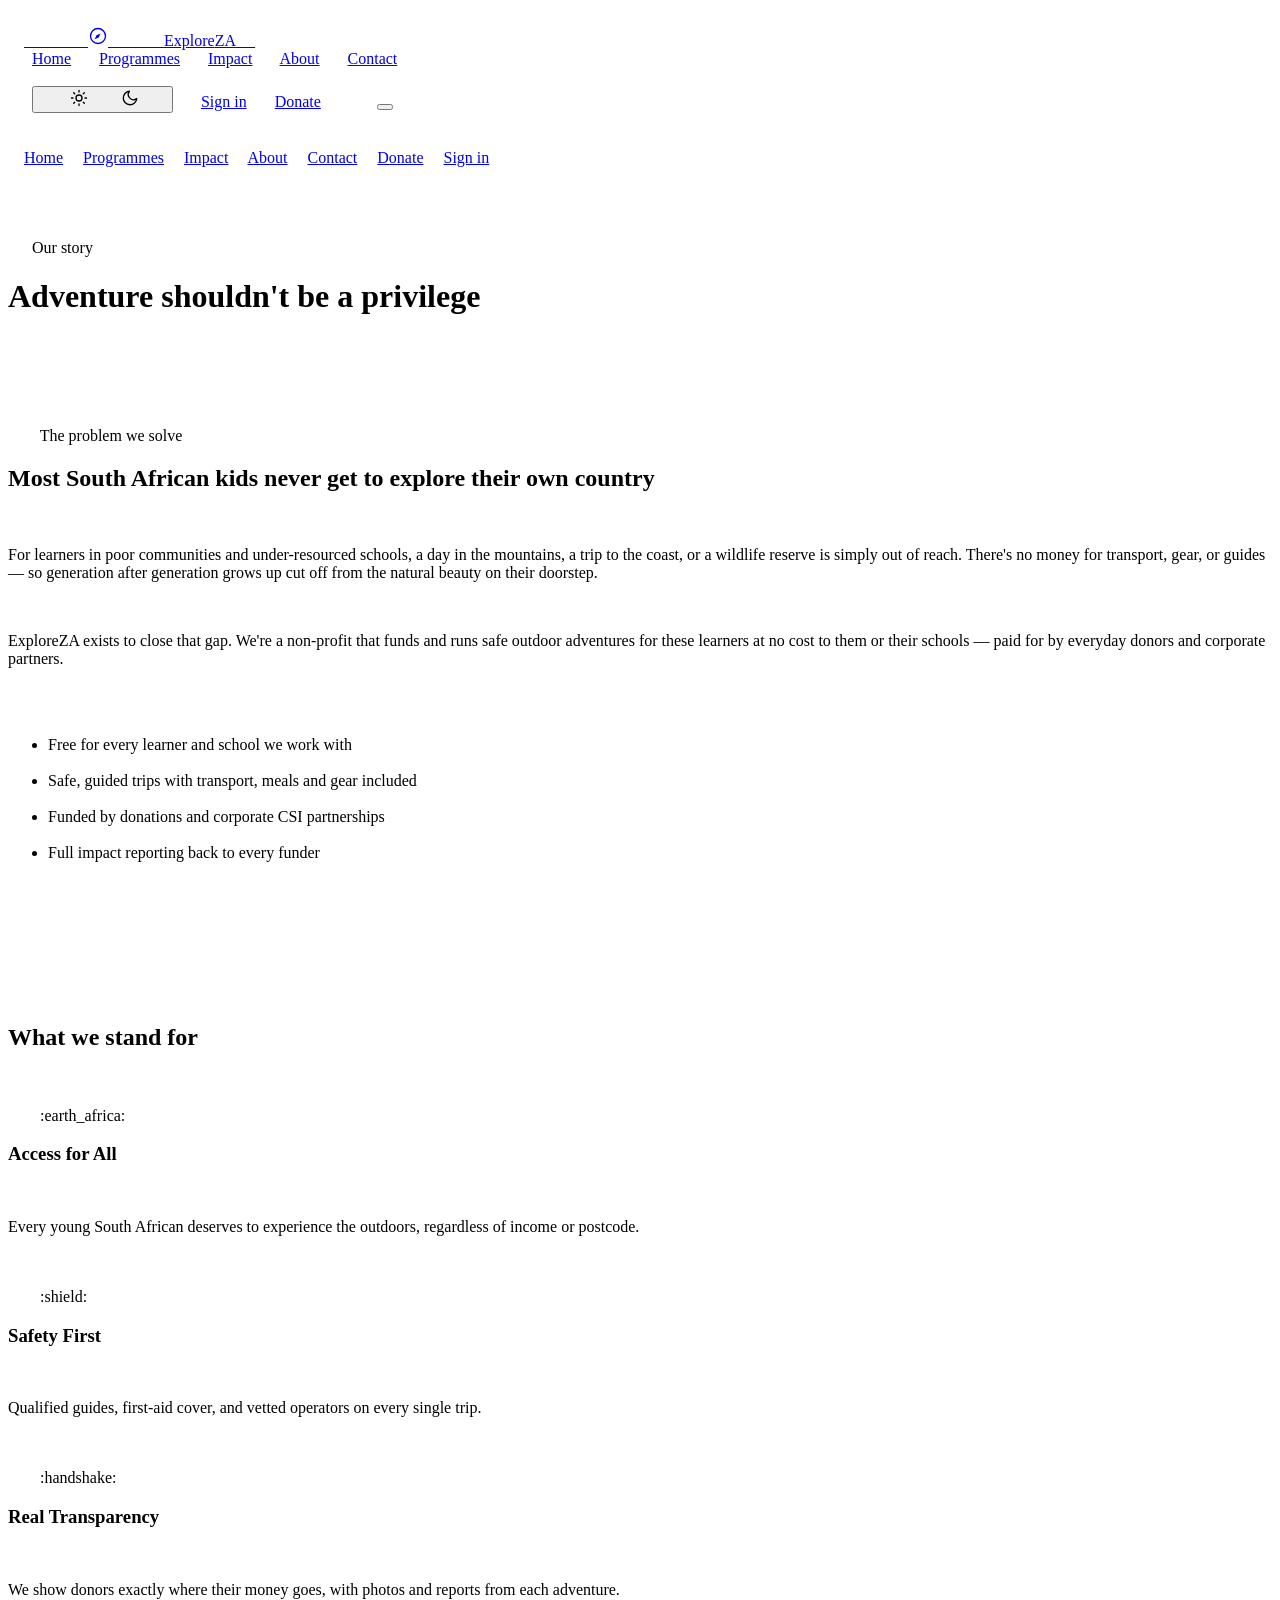
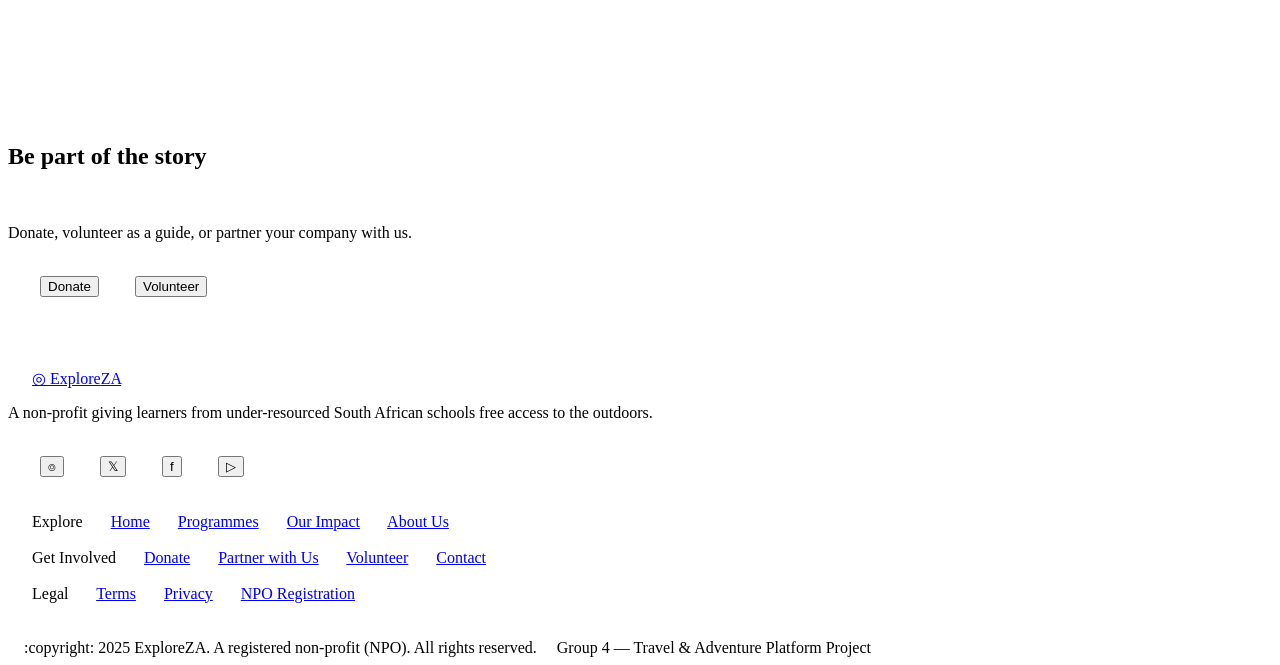
==== about.html @ 6576aa3f "added html files" ====
<!DOCTYPE html>
<html lang="en" data-theme="dark">
<head>
<meta charset="UTF-8" />
<meta name="viewport" content="width=device-width, initial-scale=1.0" />
<title>About — ExploreZA</title>
<meta name="description" content="ExploreZA is a non-profit giving learners from under-resourced South African schools free access to the outdoors." />
<script>try{var t=localStorage.getItem('exploreza-theme');if(t)document.documentElement.setAttribute('data-theme',t);}catch(e){}</script>
<link rel="preconnect" href="https://fonts.googleapis.com" />
<link rel="preconnect" href="https://fonts.gstatic.com" crossorigin />
<link href="https://fonts.googleapis.com/css2?family=Playfair+Display:ital,wght@0,500;0,600;0,700;0,800;0,900;1,500;1,600&family=DM+Sans:ital,opsz,wght@0,9..40,400;0,9..40,500;0,9..40,600;0,9..40,700&family=DM+Mono:wght@400;500&display=swap" rel="stylesheet" />
<link rel="stylesheet" href="styles.css" />
</head>
<body data-active-page="about">
<header class="nav" id="topnav">
  <div class="nav__inner">
    <a href="index.html" class="brand" aria-label="ExploreZA home">
      <span class="brand__mark" aria-hidden="true">
        <svg viewBox="0 0 24 24" width="20" height="20" fill="none">
          <circle cx="12" cy="12" r="9" stroke="currentColor" stroke-width="1.6"/>
          <path d="M15 9l-2.2 4.8L8 16l2.2-4.8L15 9z" fill="currentColor"/>
          <circle cx="12" cy="12" r="1.1" fill="var(--bg)"/>
        </svg>
      </span>
      <span class="brand__word">Explore<span class="brand__za">ZA</span></span>
    </a>
    <nav class="nav__links" aria-label="Primary">
      <a class="nav__link" data-nav="home" href="index.html">Home</a>
      <a class="nav__link" data-nav="programmes" href="programmes.html">Programmes</a>
      <a class="nav__link" data-nav="impact" href="impact.html">Impact</a>
      <a class="nav__link" data-nav="about" href="about.html">About</a>
      <a class="nav__link" data-nav="contact" href="contact.html">Contact</a>
    </nav>
    <div class="nav__actions">
      <button class="theme-toggle" id="themeToggle" aria-label="Toggle light and dark mode" title="Switch theme">
        <svg class="theme-toggle__sun" viewBox="0 0 24 24" width="18" height="18" fill="none" stroke="currentColor" stroke-width="1.8" stroke-linecap="round"><circle cx="12" cy="12" r="4"/><path d="M12 2v2M12 20v2M4.9 4.9l1.4 1.4M17.7 17.7l1.4 1.4M2 12h2M20 12h2M4.9 19.1l1.4-1.4M17.7 6.3l1.4-1.4"/></svg>
        <svg class="theme-toggle__moon" viewBox="0 0 24 24" width="18" height="18" fill="none" stroke="currentColor" stroke-width="1.8" stroke-linecap="round" stroke-linejoin="round"><path d="M21 12.8A9 9 0 1 1 11.2 3a7 7 0 0 0 9.8 9.8z"/></svg>
      </button>
      <a class="nav__signin" href="signin.html">Sign in</a>
      <a class="btn btn--primary nav__join" href="donate.html">Donate</a>
      <div class="nav__account" id="navAccount" hidden>
        <span class="nav__avatar" id="navAvatar">U</span>
        <span class="nav__hi" id="navHi">Hi</span>
        <button class="nav__signout" id="navSignout">Sign out</button>
      </div>
      <button class="nav__burger" id="navBurger" aria-label="Open menu" aria-expanded="false"><span></span><span></span><span></span></button>
    </div>
  </div>
  <nav class="nav__mobile" id="navMobile" aria-label="Mobile">
    <a class="nav__link" href="index.html">Home</a>
    <a class="nav__link" href="programmes.html">Programmes</a>
    <a class="nav__link" href="impact.html">Impact</a>
    <a class="nav__link" href="about.html">About</a>
    <a class="nav__link" href="contact.html">Contact</a>
    <a class="nav__link" href="donate.html">Donate</a>
    <a class="nav__link" href="signin.html">Sign in</a>
  </nav>
</header>
<main id="main">

  <div class="about-hero">
    <div class="about-hero__media about-hero__media--alt" aria-hidden="true"></div>
    <div class="about-hero__scrim"></div>
    <div class="container about-hero__content">
      <span class="eyebrow">Our story</span>
      <h1 class="display-xl">Adventure shouldn't be a <span class="accent">privilege</span></h1>
    </div>
  </div>

  <div class="container section">
    <div class="mission">
      <div class="mission__text">
        <span class="eyebrow">The problem we solve</span>
        <h2 class="display-lg">Most South African kids never get to explore their own country</h2>
        <p>For learners in poor communities and under-resourced schools, a day in the mountains, a trip to the coast, or a wildlife reserve is simply out of reach. There's no money for transport, gear, or guides — so generation after generation grows up cut off from the natural beauty on their doorstep.</p>
        <p>ExploreZA exists to close that gap. We're a non-profit that funds and runs safe outdoor adventures for these learners at no cost to them or their schools — paid for by everyday donors and corporate partners.</p>
        <ul class="ticklist">
          <li>Free for every learner and school we work with</li>
          <li>Safe, guided trips with transport, meals and gear included</li>
          <li>Funded by donations and corporate CSI partnerships</li>
          <li>Full impact reporting back to every funder</li>
        </ul>
      </div>
      <div class="mission__media" aria-hidden="true"></div>
    </div>
  </div>

  <div class="container section">
    <h2 class="display-lg center">What we stand for</h2>
    <div class="grid grid--3 values">
      <article class="value-card">
        <span class="value-card__icon">:earth_africa:</span>
        <h3>Access for All</h3>
        <p>Every young South African deserves to experience the outdoors, regardless of income or postcode.</p>
      </article>
      <article class="value-card">
        <span class="value-card__icon">:shield:</span>
        <h3>Safety First</h3>
        <p>Qualified guides, first-aid cover, and vetted operators on every single trip.</p>
      </article>
      <article class="value-card">
        <span class="value-card__icon">:handshake:</span>
        <h3>Real Transparency</h3>
        <p>We show donors exactly where their money goes, with photos and reports from each adventure.</p>
      </article>
    </div>
  </div>

  <div class="container section">
    <div class="cta-block">
      <h2 class="display-lg">Be part of the story</h2>
      <p>Donate, volunteer as a guide, or partner your company with us.</p>
      <div class="hero__cta" style="justify-content:center">
        <button class="btn btn--primary btn--lg" data-page="donate">Donate</button>
        <button class="btn btn--ghost btn--lg" data-page="contact">Volunteer</button>
      </div>
    </div>
  </div>

</main>

<footer class="footer" id="footer">
  <div class="container footer__inner">
    <div class="footer__brand">
      <a href="index.html" class="brand"><span class="brand__mark accent">◎</span> <span class="brand__word">Explore<span class="brand__za">ZA</span></span></a>
      <p>A non-profit giving learners from under-resourced South African schools free access to the outdoors.</p>
      <div class="footer__social">
        <button aria-label="Instagram" data-social="Instagram">⌾</button>
        <button aria-label="X" data-social="X">𝕏</button>
        <button aria-label="Facebook" data-social="Facebook">f</button>
        <button aria-label="YouTube" data-social="YouTube">▷</button>
      </div>
    </div>
    <nav class="footer__col">
      <span class="footer__head">Explore</span>
      <a class="footer__link" href="index.html">Home</a>
      <a class="footer__link" href="programmes.html">Programmes</a>
      <a class="footer__link" href="impact.html">Our Impact</a>
      <a class="footer__link" href="about.html">About Us</a>
    </nav>
    <nav class="footer__col">
      <span class="footer__head">Get Involved</span>
      <a class="footer__link" href="donate.html">Donate</a>
      <a class="footer__link" href="donate.html#partner">Partner with Us</a>
      <a class="footer__link" href="contact.html">Volunteer</a>
      <a class="footer__link" href="contact.html">Contact</a>
    </nav>
    <nav class="footer__col">
      <span class="footer__head">Legal</span>
      <a class="footer__link" href="terms.html">Terms</a>
      <a class="footer__link" href="privacy.html">Privacy</a>
      <a class="footer__link" href="contact.html">NPO Registration</a>
    </nav>
  </div>
  <div class="container footer__bottom">
    <span>:copyright: 2025 ExploreZA. A registered non-profit (NPO). All rights reserved.</span>
    <span>Group 4 — Travel &amp; Adventure Platform Project</span>
  </div>
</footer>

<div class="toast" id="toast" hidden></div>
<script src="script.js"></script>
</body>
</html>
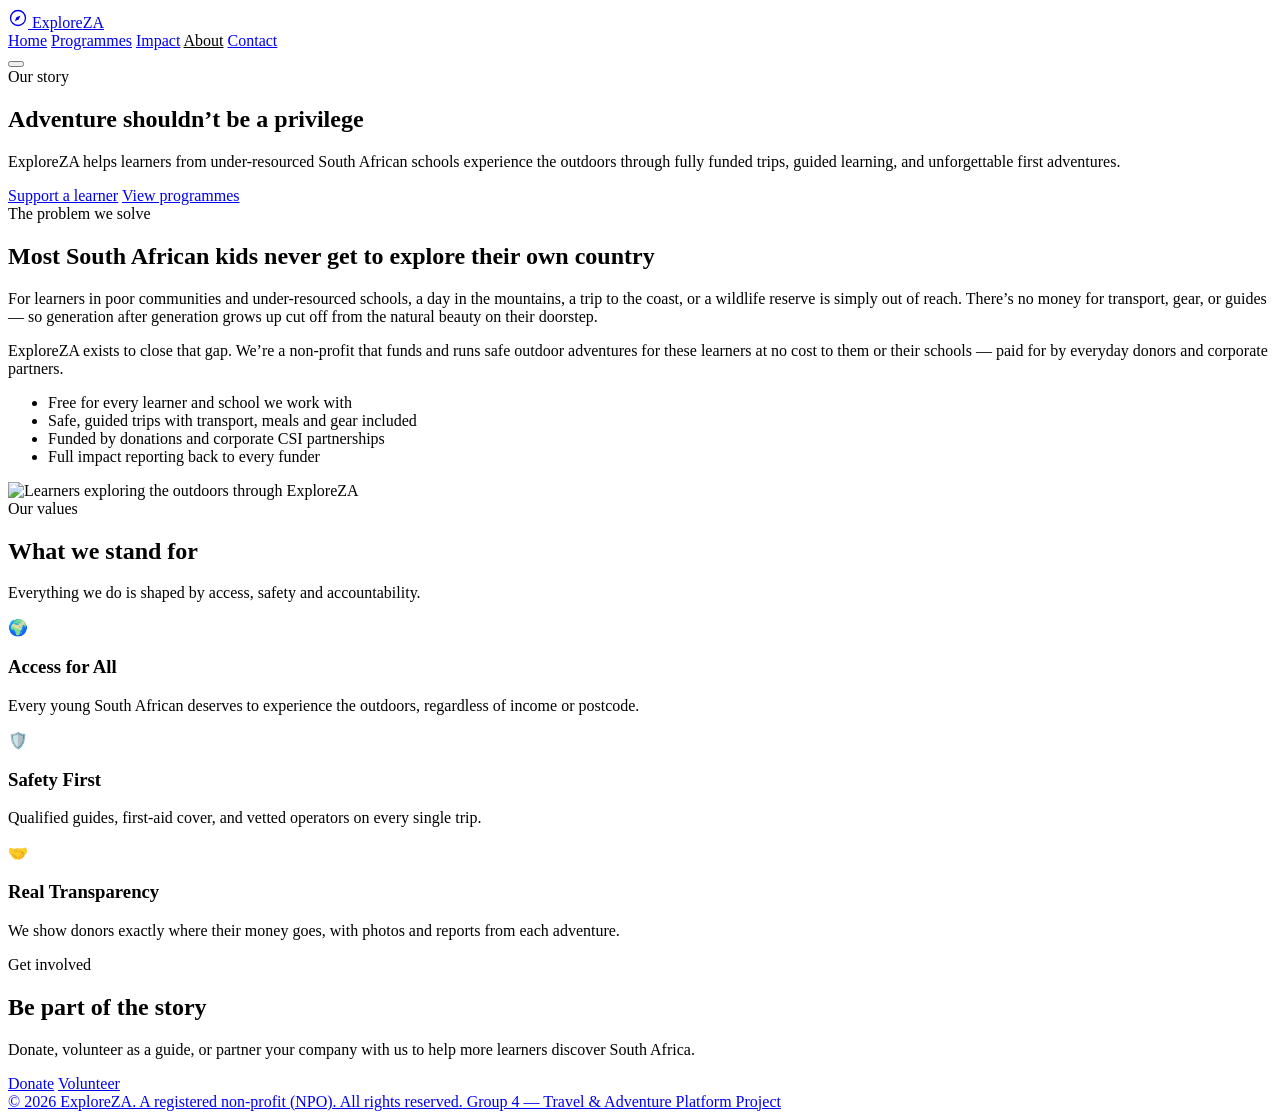
==== commit b7cfe43c: "Updated contact,about & donate.html" ====
--- a/about.html
+++ b/about.html
@@ -1,164 +1,210 @@
-<!DOCTYPE html>
-<html lang="en" data-theme="dark">
-<head>
-<meta charset="UTF-8" />
-<meta name="viewport" content="width=device-width, initial-scale=1.0" />
-<title>About — ExploreZA</title>
-<meta name="description" content="ExploreZA is a non-profit giving learners from under-resourced South African schools free access to the outdoors." />
-<script>try{var t=localStorage.getItem('exploreza-theme');if(t)document.documentElement.setAttribute('data-theme',t);}catch(e){}</script>
-<link rel="preconnect" href="https://fonts.googleapis.com" />
-<link rel="preconnect" href="https://fonts.gstatic.com" crossorigin />
-<link href="https://fonts.googleapis.com/css2?family=Playfair+Display:ital,wght@0,500;0,600;0,700;0,800;0,900;1,500;1,600&family=DM+Sans:ital,opsz,wght@0,9..40,400;0,9..40,500;0,9..40,600;0,9..40,700&family=DM+Mono:wght@400;500&display=swap" rel="stylesheet" />
-<link rel="stylesheet" href="styles.css" />
-</head>
-<body data-active-page="about">
-<header class="nav" id="topnav">
-  <div class="nav__inner">
-    <a href="index.html" class="brand" aria-label="ExploreZA home">
-      <span class="brand__mark" aria-hidden="true">
-        <svg viewBox="0 0 24 24" width="20" height="20" fill="none">
-          <circle cx="12" cy="12" r="9" stroke="currentColor" stroke-width="1.6"/>
-          <path d="M15 9l-2.2 4.8L8 16l2.2-4.8L15 9z" fill="currentColor"/>
-          <circle cx="12" cy="12" r="1.1" fill="var(--bg)"/>
-        </svg>
-      </span>
-      <span class="brand__word">Explore<span class="brand__za">ZA</span></span>
-    </a>
-    <nav class="nav__links" aria-label="Primary">
-      <a class="nav__link" data-nav="home" href="index.html">Home</a>
-      <a class="nav__link" data-nav="programmes" href="programmes.html">Programmes</a>
-      <a class="nav__link" data-nav="impact" href="impact.html">Impact</a>
-      <a class="nav__link" data-nav="about" href="about.html">About</a>
-      <a class="nav__link" data-nav="contact" href="contact.html">Contact</a>
-    </nav>
-    <div class="nav__actions">
-      <button class="theme-toggle" id="themeToggle" aria-label="Toggle light and dark mode" title="Switch theme">
-        <svg class="theme-toggle__sun" viewBox="0 0 24 24" width="18" height="18" fill="none" stroke="currentColor" stroke-width="1.8" stroke-linecap="round"><circle cx="12" cy="12" r="4"/><path d="M12 2v2M12 20v2M4.9 4.9l1.4 1.4M17.7 17.7l1.4 1.4M2 12h2M20 12h2M4.9 19.1l1.4-1.4M17.7 6.3l1.4-1.4"/></svg>
-        <svg class="theme-toggle__moon" viewBox="0 0 24 24" width="18" height="18" fill="none" stroke="currentColor" stroke-width="1.8" stroke-linecap="round" stroke-linejoin="round"><path d="M21 12.8A9 9 0 1 1 11.2 3a7 7 0 0 0 9.8 9.8z"/></svg>
-      </button>
-      <a class="nav__signin" href="signin.html">Sign in</a>
-      <a class="btn btn--primary nav__join" href="donate.html">Donate</a>
-      <div class="nav__account" id="navAccount" hidden>
-        <span class="nav__avatar" id="navAvatar">U</span>
-        <span class="nav__hi" id="navHi">Hi</span>
-        <button class="nav__signout" id="navSignout">Sign out</button>
-      </div>
-      <button class="nav__burger" id="navBurger" aria-label="Open menu" aria-expanded="false"><span></span><span></span><span></span></button>
-    </div>
-  </div>
-  <nav class="nav__mobile" id="navMobile" aria-label="Mobile">
-    <a class="nav__link" href="index.html">Home</a>
-    <a class="nav__link" href="programmes.html">Programmes</a>
-    <a class="nav__link" href="impact.html">Impact</a>
-    <a class="nav__link" href="about.html">About</a>
-    <a class="nav__link" href="contact.html">Contact</a>
-    <a class="nav__link" href="donate.html">Donate</a>
-    <a class="nav__link" href="signin.html">Sign in</a>
-  </nav>
-</header>
-<main id="main">
-
-  <div class="about-hero">
-    <div class="about-hero__media about-hero__media--alt" aria-hidden="true"></div>
-    <div class="about-hero__scrim"></div>
-    <div class="container about-hero__content">
-      <span class="eyebrow">Our story</span>
-      <h1 class="display-xl">Adventure shouldn't be a <span class="accent">privilege</span></h1>
-    </div>
-  </div>
-
-  <div class="container section">
-    <div class="mission">
-      <div class="mission__text">
-        <span class="eyebrow">The problem we solve</span>
-        <h2 class="display-lg">Most South African kids never get to explore their own country</h2>
-        <p>For learners in poor communities and under-resourced schools, a day in the mountains, a trip to the coast, or a wildlife reserve is simply out of reach. There's no money for transport, gear, or guides — so generation after generation grows up cut off from the natural beauty on their doorstep.</p>
-        <p>ExploreZA exists to close that gap. We're a non-profit that funds and runs safe outdoor adventures for these learners at no cost to them or their schools — paid for by everyday donors and corporate partners.</p>
-        <ul class="ticklist">
-          <li>Free for every learner and school we work with</li>
-          <li>Safe, guided trips with transport, meals and gear included</li>
-          <li>Funded by donations and corporate CSI partnerships</li>
-          <li>Full impact reporting back to every funder</li>
-        </ul>
-      </div>
-      <div class="mission__media" aria-hidden="true"></div>
-    </div>
-  </div>
-
-  <div class="container section">
-    <h2 class="display-lg center">What we stand for</h2>
-    <div class="grid grid--3 values">
-      <article class="value-card">
-        <span class="value-card__icon">:earth_africa:</span>
-        <h3>Access for All</h3>
-        <p>Every young South African deserves to experience the outdoors, regardless of income or postcode.</p>
-      </article>
-      <article class="value-card">
-        <span class="value-card__icon">:shield:</span>
-        <h3>Safety First</h3>
-        <p>Qualified guides, first-aid cover, and vetted operators on every single trip.</p>
-      </article>
-      <article class="value-card">
-        <span class="value-card__icon">:handshake:</span>
-        <h3>Real Transparency</h3>
-        <p>We show donors exactly where their money goes, with photos and reports from each adventure.</p>
-      </article>
-    </div>
-  </div>
-
-  <div class="container section">
-    <div class="cta-block">
-      <h2 class="display-lg">Be part of the story</h2>
-      <p>Donate, volunteer as a guide, or partner your company with us.</p>
-      <div class="hero__cta" style="justify-content:center">
-        <button class="btn btn--primary btn--lg" data-page="donate">Donate</button>
-        <button class="btn btn--ghost btn--lg" data-page="contact">Volunteer</button>
-      </div>
-    </div>
-  </div>
-
-</main>
-
-<footer class="footer" id="footer">
-  <div class="container footer__inner">
-    <div class="footer__brand">
-      <a href="index.html" class="brand"><span class="brand__mark accent">◎</span> <span class="brand__word">Explore<span class="brand__za">ZA</span></span></a>
-      <p>A non-profit giving learners from under-resourced South African schools free access to the outdoors.</p>
-      <div class="footer__social">
-        <button aria-label="Instagram" data-social="Instagram">⌾</button>
-        <button aria-label="X" data-social="X">𝕏</button>
-        <button aria-label="Facebook" data-social="Facebook">f</button>
-        <button aria-label="YouTube" data-social="YouTube">▷</button>
-      </div>
-    </div>
-    <nav class="footer__col">
-      <span class="footer__head">Explore</span>
-      <a class="footer__link" href="index.html">Home</a>
-      <a class="footer__link" href="programmes.html">Programmes</a>
-      <a class="footer__link" href="impact.html">Our Impact</a>
-      <a class="footer__link" href="about.html">About Us</a>
-    </nav>
-    <nav class="footer__col">
-      <span class="footer__head">Get Involved</span>
-      <a class="footer__link" href="donate.html">Donate</a>
-      <a class="footer__link" href="donate.html#partner">Partner with Us</a>
-      <a class="footer__link" href="contact.html">Volunteer</a>
-      <a class="footer__link" href="contact.html">Contact</a>
-    </nav>
-    <nav class="footer__col">
-      <span class="footer__head">Legal</span>
-      <a class="footer__link" href="terms.html">Terms</a>
-      <a class="footer__link" href="privacy.html">Privacy</a>
-      <a class="footer__link" href="contact.html">NPO Registration</a>
-    </nav>
-  </div>
-  <div class="container footer__bottom">
-    <span>:copyright: 2025 ExploreZA. A registered non-profit (NPO). All rights reserved.</span>
-    <span>Group 4 — Travel &amp; Adventure Platform Project</span>
-  </div>
-</footer>
-
-<div class="toast" id="toast" hidden></div>
-<script src="script.js"></script>
-</body>
+<!doctype html>
+<html lang="en" data-theme="light">
+  <head>
+    <meta charset="UTF-8" />
+    <meta name="viewport" content="width=device-width, initial-scale=1.0" />
+    <title>About — ExploreZA</title>
+    <meta
+      name="description"
+      content="ExploreZA is a non-profit giving learners from under-resourced South African schools free access to the outdoors."
+    />
+
+    <script>
+      try {
+        var t = localStorage.getItem("exploreza-theme");
+        if (t) document.documentElement.setAttribute("data-theme", t);
+      } catch (e) {}
+    </script>
+
+    <link rel="preconnect" href="https://fonts.googleapis.com" />
+    <link rel="preconnect" href="https://fonts.gstatic.com" crossorigin />
+    <link
+      href="https://fonts.googleapis.com/css2?family=Playfair+Display:ital,wght@0,500;0,600;0,700;0,800;0,900;1,500;1,600&family=DM+Sans:ital,wght@0,400;0,500;0,700;1,400&display=swap"
+      rel="stylesheet"
+    />
+    <link rel="stylesheet" href="style-2.css" />
+  </head>
+
+  <body data-active-page="about">
+    <header class="nav" id="topnav">
+      <div class="nav__inner container">
+        <a href="index.html" class="brand" aria-label="ExploreZA home">
+          <span class="brand__mark" aria-hidden="true">
+            <svg viewBox="0 0 24 24" width="20" height="20" fill="none">
+              <circle
+                cx="12"
+                cy="12"
+                r="9"
+                stroke="currentColor"
+                stroke-width="1.6"
+              />
+              <path d="M15 9l-2.2 4.8L8 16l2.2-4.8L15 9z" fill="currentColor" />
+              <circle cx="12" cy="12" r="1.1" fill="var(--bg)" />
+            </svg>
+          </span>
+          <span class="brand__word">Explore<span class="brand__za">ZA</span></span>
+        </a>
+
+        <nav class="nav__links" aria-label="Primary">
+          <a class="nav__link" data-nav="home" href="index.html">Home</a>
+          <a class="nav__link" data-nav="programmes" href="programmes.html">Programmes</a>
+          <a class="nav__link" data-nav="impact" href="impact.html">Impact</a>
+          <a class="nav__link" data-nav="about" href="about.html" style="color: var(--primary)">About</a>
+          <a class="nav__link" data-nav="contact" href="contact.html">Contact</a>
+        </nav>
+
+        <div class="nav__actions">
+          <button
+            class="theme-toggle"
+            id="themeToggle"
+            onclick="toggleGlobalTheme()"
+        </div>
+      </div>
+    </header>
+
+    <main id="main">
+      <!-- HERO -->
+      <section class="about-hero">
+        <div class="container about-hero__content">
+          <span class="eyebrow">Our story</span>
+          <h1 class="display-xl">
+            Adventure shouldn’t be a <span class="accent">privilege</span>
+          </h1>
+          <p class="about-hero__text">
+            ExploreZA helps learners from under-resourced South African schools
+            experience the outdoors through fully funded trips, guided learning,
+            and unforgettable first adventures.
+          </p>
+
+          <div class="hero__cta">
+            <a class="btn btn--primary" href="donate.html">Support a learner</a>
+            <a class="btn btn--ghost" href="programmes.html">View programmes</a>
+          </div>
+        </div>
+      </section>
+
+      <!-- MISSION -->
+      <section class="container section">
+        <div class="mission mission--enhanced">
+          <div class="mission__text">
+            <span class="eyebrow">The problem we solve</span>
+            <h2 class="display-lg">
+              Most South African kids never get to explore their own country
+            </h2>
+
+            <p>
+              For learners in poor communities and under-resourced schools, a day
+              in the mountains, a trip to the coast, or a wildlife reserve is
+              simply out of reach. There’s no money for transport, gear, or
+              guides — so generation after generation grows up cut off from the
+              natural beauty on their doorstep.
+            </p>
+
+            <p>
+              ExploreZA exists to close that gap. We’re a non-profit that funds
+              and runs safe outdoor adventures for these learners at no cost to
+              them or their schools — paid for by everyday donors and corporate
+              partners.
+            </p>
+
+            <ul class="ticklist">
+              <li>Free for every learner and school we work with</li>
+              <li>Safe, guided trips with transport, meals and gear included</li>
+              <li>Funded by donations and corporate CSI partnerships</li>
+              <li>Full impact reporting back to every funder</li>
+            </ul>
+          </div>
+
+          <div class="mission__visual">
+            <div class="mission__image-card">
+              <img
+                src="https://i.ibb.co/67JnFwGw/Hero-Image-1.jpg"
+                alt="Learners exploring the outdoors through ExploreZA"
+              />
+            </div>
+          </div>
+        </div>
+      </section>
+
+      <!-- VALUES -->
+      <section class="container section">
+        <div class="section-heading center">
+          <span class="eyebrow">Our values</span>
+          <h2 class="display-lg">What we stand for</h2>
+          <p class="section-subtext">
+            Everything we do is shaped by access, safety and accountability.
+          </p>
+        </div>
+
+        <div class="grid grid--3 values">
+          <article class="value-card">
+            <span class="value-card__icon">🌍</span>
+            <h3>Access for All</h3>
+            <p>
+              Every young South African deserves to experience the outdoors,
+              regardless of income or postcode.
+            </p>
+          </article>
+
+          <article class="value-card">
+            <span class="value-card__icon">🛡️</span>
+            <h3>Safety First</h3>
+            <p>
+              Qualified guides, first-aid cover, and vetted operators on every
+              single trip.
+            </p>
+          </article>
+
+          <article class="value-card">
+            <span class="value-card__icon">🤝</span>
+            <h3>Real Transparency</h3>
+            <p>
+              We show donors exactly where their money goes, with photos and
+              reports from each adventure.
+            </p>
+          </article>
+        </div>
+      </section>
+
+      <!-- CTA -->
+      <section class="container section">
+        <div class="cta-block cta-block--about">
+          <span class="eyebrow">Get involved</span>
+          <h2 class="display-lg">Be part of the story</h2>
+          <p>
+            Donate, volunteer as a guide, or partner your company with us to help
+            more learners discover South Africa.
+          </p>
+
+          <div class="hero__cta">
+            <a class="btn btn--primary" href="donate.html">Donate</a>
+            <a class="btn btn--ghost" href="contact.html">Volunteer</a>
+          </div>
+        </div>
+      </section>
+    </main>
+
+    <footer class="footer" id="footer">
+      <div class="container footer__inner">
+        <div class="footer__brand">
+          <a href="index.html" class="brand">
+        </nav>
+      </div>
+
+      <div class="container footer__bottom">
+        <span>© 2026 ExploreZA. A registered non-profit (NPO). All rights reserved.</span>
+        <span>Group 4 — Travel &amp; Adventure Platform Project</span>
+      </div>
+    </footer>
+
+    <script>
+      function toggleGlobalTheme() {
+        const root = document.documentElement;
+        const currentTheme =
+          root.getAttribute("data-theme") === "dark" ? "light" : "dark";
+        root.setAttribute("data-theme", currentTheme);
+        localStorage.setItem("exploreza-theme", currentTheme);
+      }
+    </script>
+  </body>
 </html>
